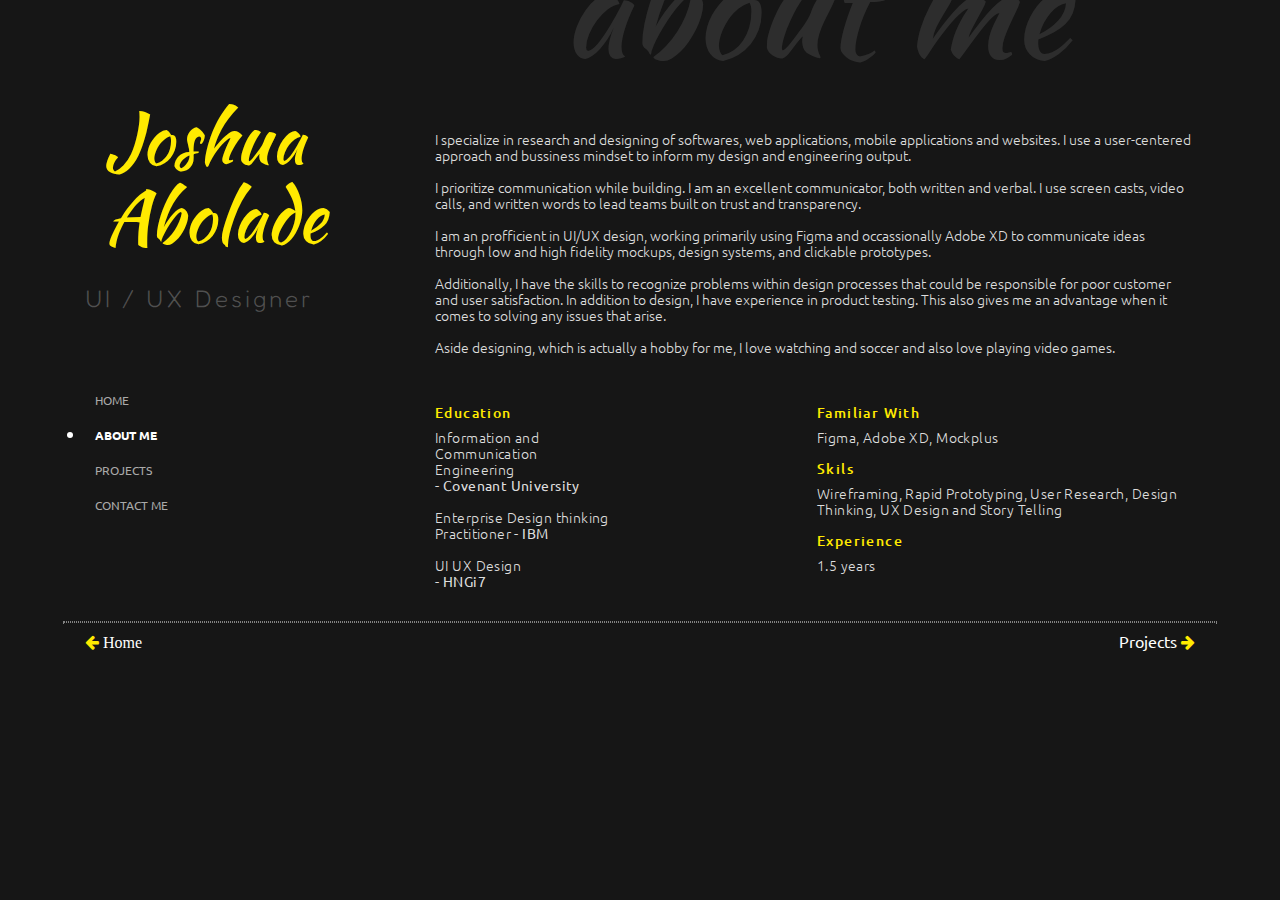
==== about.html @ db990637 "josh portfolio" ====
<!DOCTYPE html>
<html lang="en">
<head>
    <meta charset="UTF-8">
    <meta name="viewport" content="width=device-width, initial-scale=1.0">
    <link rel="stylesheet" href="https://stackpath.bootstrapcdn.com/bootstrap/4.1.3/css/bootstrap.min.css">
    <link href="https://fonts.googleapis.com/css2?family=Kaushan+Script&display=swap" rel="stylesheet">
    <link href="https://fonts.googleapis.com/css2?family=Fredoka+One&display=swap" rel="stylesheet">
    <link href="https://fonts.googleapis.com/css2?family=Ubuntu&display=swap" rel="stylesheet">
    <link rel="stylesheet" href="https://stackpath.bootstrapcdn.com/font-awesome/4.7.0/css/font-awesome.min.css">
    <link rel="stylesheet" href="css/style.css">
    <link rel="stylesheet" href="css/about.css">
    <title>About Me</title>
</head>
<body>
    <div class="wrapper container">
        <nav id="sidebar">
            <div class="sidebar-header">
                <h2>Joshua <br> Abolade</h2>
                <p>UI / UX Designer</p>
            </div>
            <ul class="list-unstyled components">
                <!-- <p>Dummy Heading</p> -->
                <li><a href="index.html">HOME</a></li>
                <li class="active"><a href="#">ABOUT ME</a></li>
                <li>
                    <a href="projects.html" aria-expanded="false" class="dropdown-toggl">PROJECTS</a>
                    <ul class="dropdown list-unstyled" id="pageSubmenu">
                        <li>
                            <a href="expense.html">Expense ng</a>
                        </li>
                        <li>
                            <a href="microapi.html">Micro API</a>
                        </li>
                        <li>
                            <a href="gatepass.html">Gatepass app</a>
                        </li>
                        <li>
                            <a href="iMotivate.html">iMotivate</a>
                        </li>
                    </ul>
                </li>
                <li>
                    <a href="contact.html">CONTACT ME</a>
                </li>
            </ul>
        
        </nav>
            <div id="about-content" class="content">
                <nav class="navbar navbar-expand-lg navbar-light">
                    <button type="button" id="sidebarCollapse" class="btn btn-info navbar-toggler" data-toggle="collapse" data-target="#navbarNav" aria-controls="navbarNav" aria-expanded="false" aria-label="Toggle navigation">
                        <!-- <i class="fa fa-align-justify"></i> <span></span> -->
                    <span class="navbar-toggler-icon"></span>
        
                    </button>
        
                   </nav>
                <h1>about me</h1>
                <div class="about">
                    <p> I specialize in research and designing of softwares, web applications,  mobile applications and websites. I use a user-centered approach and bussiness mindset to inform my design and engineering output.</p>

                    <p> I prioritize communication while building. I am an excellent communicator, both written and verbal. I use screen casts, video calls, and written words to lead teams built on trust and transparency.</p>
                    
                    <p> I am an profficient in UI/UX design, working primarily using Figma and occassionally Adobe XD to communicate ideas through low and high fidelity mockups, design systems, and clickable prototypes.</p>
                    
                    <p> Additionally, I have the skills to recognize problems within design processes that could be responsible for poor customer and user satisfaction. In addition to design, I have experience in product testing. This also gives me an advantage when it comes to solving any issues that arise.</p>
                    
                    <p> Aside designing, which is actually a hobby for me, I love watching and soccer and also love playing video games.</p>   
                </div>   

                <div class="education">
                    <div class="left-side">
                        <h3>Education</h3>
                        <p>Information and Communication Engineering <br>
                           <strong>- Covenant University</strong> </p>
                        <p>Enterprise Design thinking Practitioner <strong>- IBM</strong></p>
                        <p>UI UX Design <br>
                           <strong> - HNGi7</strong></p>
                    </div>
                    <div class="right-side">
                        <h3>Familiar With</h3>
                        <p>Figma, Adobe XD, Mockplus</p>
    
                        <h3>Skils</h3>
                        <p>Wireframing, Rapid Prototyping, User Research, Design Thinking, UX Design and Story Telling </p>
    
                        <h3>Experience</h3>
                        <p>1.5 years</p>
                    </div>
                </div>
            </div>   
        </div>
    </div>  
        <hr>
        <div class="container">
        <div class="footer-menu">
            <div class="left-side">
               <a href="index.html"><i class="fa fa-arrow-left" aria-hidden="true"><span> Home </span></i></a>
            </div>
            <div class="right-side">
               <a href="projects.html"><span> Projects </span><i class="fa fa-arrow-right" aria-hidden="true"></i></a>
            </div>
    </div>
</div>
<!-- jQuery first, then Popper.js, then Bootstrap JS -->
<script src="https://code.jquery.com/jquery-3.5.1.slim.min.js" integrity="sha384-DfXdz2htPH0lsSSs5nCTpuj/zy4C+OGpamoFVy38MVBnE+IbbVYUew +OrCXaRkfj" crossorigin="anonymous"></script>
<script src="https://cdn.jsdelivr.net/npm/popper.js@1.16.0/dist/umd/popper.min.js" integrity="sha384-Q6E9RHvbIyZFJoft   +2mJbHaEWldlvI9IOYy5n3zV9zzTtmI3UksdQRVvoxMfooAo" crossorigin="anonymous"></script>
<script src="https://stackpath.bootstrapcdn.com/bootstrap/4.1.3/js/bootstrap.min.js" integrity="sha384-OgVRvuATP1z7JjHLkuOU7Xw704+h835Lr    +6QL9UvYjZE3Ipu6Tp75j7Bh/kR0JKI" crossorigin="anonymous"></script>
<script src="https://cdnjs.cloudflare.com/ajax/libs/jquery/3.5.1/jquery.min.js"></script> 
<script src="js/main.js"></script>
</body>
</html>
---- css/style.css ----
body{
    font-family: 'Ubuntu', sans-serif;
    background: linear-gradient(281.05deg, #161616 50.04%, rgba(22, 22, 22, 0) 6.33%), linear-gradient(199.86deg, rgba(22, 22, 22, 0) 6.76%, rgba(22, 22, 22, 0.867683) 7.44%, #161616 3.81%);
    }
p{
    font-family: 'Ubuntu', sans-serif;
    font-size: 1.1em;
	font-weight: 300;
	line-height: 1.7em;
	color: #999;
}

a,
a:hover,
a:focus{
	color: inherit;
	text-decoration: none;
	transition: all 0.3s;
}

.navbar{
	padding: 15px 10px;
	border: none;
	border-radius: 0;
	margin-bottom: 40px;
}

.navbar-btn{
	box-shadow: none;
	outline: none!important;
	border: none;
}
.line{
	width: 100%;
	height: 1px;
	border-bottom: 1px dashed #ddd;
}

.wrapper {
    display: flex;
    width: 100%;
    align-items: stretch;
}
#sidebar {
    min-width: 250px;
    max-width: 250px;
	color: #fff;
	margin-top: 80px;
    transition: all 0.3s;
}

#sidebar.active{
	margin-left: -250px;
}

#sidebar .sidebar-header h2{
	padding: 20px;
	font-family: 'Kaushan Script', cursive;
    color: #FFEA00;
    font-size: 72px;
    line-height: 108.4%;
}
#sidebar .sidebar-header p{
	color: rgba(255, 255, 255, 0.26);
    font-family: 'Fredoka One', cursive;
    font-size: 24px;
    line-height: 29px;
    letter-spacing: 0.12em;
}
#sidebar ul.components{
	padding: 20px 0px;
	padding: 40px 0;
    margin-top: 30px;
    list-style: none;
}
#sidebar ul.components .active{
    list-style: disc;
}
#sidebar ul.components ul.dropdown.act{
    color: #fff;
    font-weight: bold;
}
#sidebar ul p{
	padding: 10px;
	font-size: 1.1em;
    display: block;
    color: white;
}
#sidebar ul li a{
	padding: 10px;
	font-size: 1.1em;
	display: block;
	padding: 10px;
    color: #AAAAAA;
    display: block;
    font-size: 12px;
    line-height: 15px;
    text-decoration: none;
    transition: all 0.3s;
}
#sidebar ul li a:hover {
    color: #fff;
}

#sidebar ul li.active>a,
a[aria-expanded="true"] {
    color: #fff;
    font-weight: bold;
}
a[data-toggle="collapse"] {
	position: relative;
}
#pageSubmenu{
	border-left: 2px solid #FFEA00;
}
.dropdown-toggl::after {
    display: block;
    position: absolute;
    top: 50%;
    right: 20px;
	transform: translateY(-50%);	
}
#sidebar ul ul{
    display: none;
}
#sidebar ul ul li a.act{
    color: white !important;
    font-weight: bold;;
}
#sidebar ul li:hover > ul{
    display: block;
}
ul ul a {
    font-size: 0.9em !important;
    padding-left: 50px !important;
}

#content {
    width: 100%;
    padding: 20px;
    min-height: 100vh;
    transition: all 0.3s;
}
.navbar-toggler-icon{
    background-color: #FFEA00 !important;
    box-shadow: none !important;
}
.home{
    width: 100%;
    padding: 20px;
    /* min-height: 100vh; */
    transition: all 0.3s;
    background: linear-gradient(320.05deg, #161616 38.04%, rgba(22, 22, 22, 0) 56.33%), linear-gradient(199.86deg, rgba(22, 22, 22, 0) 52.76%, rgba(22, 22, 22, 0.867683) 79.44%, #161616 83.81%), url(../img/josh.png);
    background-repeat: no-repeat;
    background-position: center;
}
.home p span{
    color: #FFEA00;
}
.home p{
    color: #fff;
    font-family: 'Ubuntu', sans-serif;
    font-size: 20px;
    line-height: 28px;
    padding: 350px 0  0 100px;
}
hr{
    border: 1px dotted #838383;
    width: 90%;
}
.footer-menu{
    display: flex;
    justify-content: space-between;
    margin-top: -10px;
    margin-bottom: 30px;
}
.footer-menu a{
    color: #FFEA00;
}
.footer-menu a span{
    color: #fff;
}

@media(max-width:768px){
	#sidebar{margin-left: -250px;}
	#sidebar.active{
		margin-left: 0px;
	}
	#sidebarCollapse span{
		display: none;
    }
    .navbar-toggler-icon{
        background-color: #FFEA00 !important;
        box-shadow: none !important;
    }
}
---- css/about.css ----
#about-content{
    margin-left: 100px;
}
#about-content h1{
    text-align: center;
    font-size: 140px;
    line-height: 108.4%;
    color: rgba(255, 255, 255, 0.1);
    font-family: 'Kaushan Script', cursive;
    margin-top: -140px;
}
.about{
    margin-top: 50px;
}
.about p{
    font-family: 'Ubuntu', sans-serif;
    font-size: 14px;
    line-height: 16px;
    color: #DDDDDD;
}
.education{
    display: flex;
    justify-content: space-between;
    margin-top: 50px;
}
.education h3{
    font-size: 14px;
    line-height: 16px;
    letter-spacing: 0.1em;
    color: #FFEA00;
}
.education p{
    font-size: 14px;
    line-height: 16px;
    letter-spacing: 0.03em;
    color: #DDDDDD;
    font-family: 'Ubuntu', sans-serif;
}
.education .right-side{
    margin-left: 200px;
}
@media (max-width:768px){
	#sidebar{margin-left: -250px;}
	#sidebar.active{
		margin-left: 0px;
	}
	#sidebarCollapse span{
		display: none;
    }
}
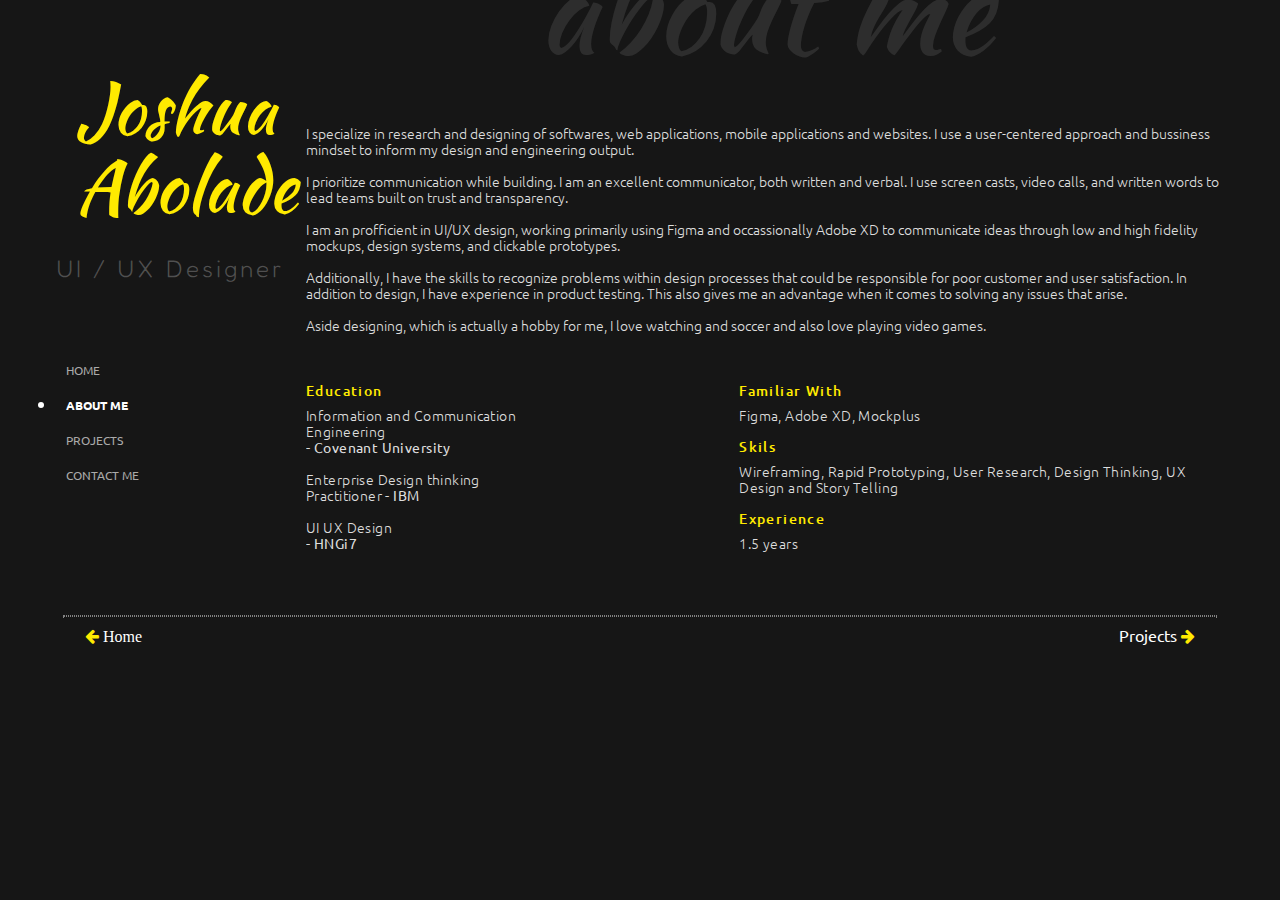
==== commit 5a9ee3da: "repo updated" ====
--- a/about.html
+++ b/about.html
@@ -1,5 +1,6 @@
 <!DOCTYPE html>
 <html lang="en">
+
 <head>
     <meta charset="UTF-8">
     <meta name="viewport" content="width=device-width, initial-scale=1.0">
@@ -12,8 +13,9 @@
     <link rel="stylesheet" href="css/about.css">
     <title>About Me</title>
 </head>
+
 <body>
-    <div class="wrapper container">
+    <div class="wrapper container-fluid px-4 mx-auto">
         <nav id="sidebar">
             <div class="sidebar-header">
                 <h2>Joshua <br> Abolade</h2>
@@ -44,69 +46,86 @@
                     <a href="contact.html">CONTACT ME</a>
                 </li>
             </ul>
-        
+
         </nav>
-            <div id="about-content" class="content">
-                <nav class="navbar navbar-expand-lg navbar-light">
-                    <button type="button" id="sidebarCollapse" class="btn btn-info navbar-toggler" data-toggle="collapse" data-target="#navbarNav" aria-controls="navbarNav" aria-expanded="false" aria-label="Toggle navigation">
-                        <!-- <i class="fa fa-align-justify"></i> <span></span> -->
-                    <span class="navbar-toggler-icon"></span>
-        
-                    </button>
-        
-                   </nav>
-                <h1>about me</h1>
-                <div class="about">
-                    <p> I specialize in research and designing of softwares, web applications,  mobile applications and websites. I use a user-centered approach and bussiness mindset to inform my design and engineering output.</p>
+        <div id="about-content" class="content">
+            <nav class="navbar navbar-expand-lg navbar-light">
+                <button type="button" id="sidebarCollapse" class="btn btn-info navbar-toggler" data-toggle="collapse"
+                    data-target="#navbarNav" aria-controls="navbarNav" aria-expanded="false"
+                    aria-label="Toggle navigation">
+                    <!-- <i class="fa fa-align-justify"></i> <span></span> -->
+                    <i class="fa fa-bars" id="mobile-toggle" aria-hidden="true"></i>
+                </button>
 
-                    <p> I prioritize communication while building. I am an excellent communicator, both written and verbal. I use screen casts, video calls, and written words to lead teams built on trust and transparency.</p>
-                    
-                    <p> I am an profficient in UI/UX design, working primarily using Figma and occassionally Adobe XD to communicate ideas through low and high fidelity mockups, design systems, and clickable prototypes.</p>
-                    
-                    <p> Additionally, I have the skills to recognize problems within design processes that could be responsible for poor customer and user satisfaction. In addition to design, I have experience in product testing. This also gives me an advantage when it comes to solving any issues that arise.</p>
-                    
-                    <p> Aside designing, which is actually a hobby for me, I love watching and soccer and also love playing video games.</p>   
-                </div>   
+            </nav>
+            <h1>about me</h1>
+            <div class="about">
+                <p> I specialize in research and designing of softwares, web applications, mobile applications and
+                    websites. I use a user-centered approach and bussiness mindset to inform my design and engineering
+                    output.</p>
 
-                <div class="education">
-                    <div class="left-side">
-                        <h3>Education</h3>
-                        <p>Information and Communication Engineering <br>
-                           <strong>- Covenant University</strong> </p>
-                        <p>Enterprise Design thinking Practitioner <strong>- IBM</strong></p>
-                        <p>UI UX Design <br>
-                           <strong> - HNGi7</strong></p>
-                    </div>
-                    <div class="right-side">
-                        <h3>Familiar With</h3>
-                        <p>Figma, Adobe XD, Mockplus</p>
-    
-                        <h3>Skils</h3>
-                        <p>Wireframing, Rapid Prototyping, User Research, Design Thinking, UX Design and Story Telling </p>
-    
-                        <h3>Experience</h3>
-                        <p>1.5 years</p>
-                    </div>
+                <p> I prioritize communication while building. I am an excellent communicator, both written and verbal.
+                    I use screen casts, video calls, and written words to lead teams built on trust and transparency.
+                </p>
+
+                <p> I am an profficient in UI/UX design, working primarily using Figma and occassionally Adobe XD to
+                    communicate ideas through low and high fidelity mockups, design systems, and clickable prototypes.
+                </p>
+
+                <p> Additionally, I have the skills to recognize problems within design processes that could be
+                    responsible for poor customer and user satisfaction. In addition to design, I have experience in
+                    product testing. This also gives me an advantage when it comes to solving any issues that arise.</p>
+
+                <p> Aside designing, which is actually a hobby for me, I love watching and soccer and also love playing
+                    video games.</p>
+            </div>
+
+            <div class="education">
+                <div class="left-side">
+                    <h3>Education</h3>
+                    <p>Information and Communication Engineering <br>
+                        <strong>- Covenant University</strong> </p>
+                    <p>Enterprise Design thinking Practitioner <strong>- IBM</strong></p>
+                    <p>UI UX Design <br>
+                        <strong> - HNGi7</strong></p>
                 </div>
-            </div>   
+                <div class="right-side">
+                    <h3>Familiar With</h3>
+                    <p>Figma, Adobe XD, Mockplus</p>
+
+                    <h3>Skils</h3>
+                    <p>Wireframing, Rapid Prototyping, User Research, Design Thinking, UX Design and Story Telling </p>
+
+                    <h3>Experience</h3>
+                    <p>1.5 years</p>
+                </div>
+            </div>
         </div>
-    </div>  
-        <hr>
-        <div class="container">
+    </div>
+    </div>
+    <hr>
+    <div class="container">
         <div class="footer-menu">
             <div class="left-side">
-               <a href="index.html"><i class="fa fa-arrow-left" aria-hidden="true"><span> Home </span></i></a>
+                <a href="index.html"><i class="fa fa-arrow-left" aria-hidden="true"><span> Home </span></i></a>
             </div>
             <div class="right-side">
-               <a href="projects.html"><span> Projects </span><i class="fa fa-arrow-right" aria-hidden="true"></i></a>
+                <a href="projects.html"><span> Projects </span><i class="fa fa-arrow-right" aria-hidden="true"></i></a>
             </div>
+        </div>
     </div>
-</div>
-<!-- jQuery first, then Popper.js, then Bootstrap JS -->
-<script src="https://code.jquery.com/jquery-3.5.1.slim.min.js" integrity="sha384-DfXdz2htPH0lsSSs5nCTpuj/zy4C+OGpamoFVy38MVBnE+IbbVYUew +OrCXaRkfj" crossorigin="anonymous"></script>
-<script src="https://cdn.jsdelivr.net/npm/popper.js@1.16.0/dist/umd/popper.min.js" integrity="sha384-Q6E9RHvbIyZFJoft   +2mJbHaEWldlvI9IOYy5n3zV9zzTtmI3UksdQRVvoxMfooAo" crossorigin="anonymous"></script>
-<script src="https://stackpath.bootstrapcdn.com/bootstrap/4.1.3/js/bootstrap.min.js" integrity="sha384-OgVRvuATP1z7JjHLkuOU7Xw704+h835Lr    +6QL9UvYjZE3Ipu6Tp75j7Bh/kR0JKI" crossorigin="anonymous"></script>
-<script src="https://cdnjs.cloudflare.com/ajax/libs/jquery/3.5.1/jquery.min.js"></script> 
-<script src="js/main.js"></script>
+    <!-- jQuery first, then Popper.js, then Bootstrap JS -->
+    <script src="https://code.jquery.com/jquery-3.5.1.slim.min.js"
+        integrity="sha384-DfXdz2htPH0lsSSs5nCTpuj/zy4C+OGpamoFVy38MVBnE+IbbVYUew +OrCXaRkfj"
+        crossorigin="anonymous"></script>
+    <script src="https://cdn.jsdelivr.net/npm/popper.js@1.16.0/dist/umd/popper.min.js"
+        integrity="sha384-Q6E9RHvbIyZFJoft   +2mJbHaEWldlvI9IOYy5n3zV9zzTtmI3UksdQRVvoxMfooAo"
+        crossorigin="anonymous"></script>
+    <script src="https://stackpath.bootstrapcdn.com/bootstrap/4.1.3/js/bootstrap.min.js"
+        integrity="sha384-OgVRvuATP1z7JjHLkuOU7Xw704+h835Lr    +6QL9UvYjZE3Ipu6Tp75j7Bh/kR0JKI"
+        crossorigin="anonymous"></script>
+    <script src="https://cdnjs.cloudflare.com/ajax/libs/jquery/3.5.1/jquery.min.js"></script>
+    <script src="js/main.js"></script>
 </body>
+
 </html>--- a/css/style.css
+++ b/css/style.css
@@ -1,196 +1,251 @@
-body{
-    font-family: 'Ubuntu', sans-serif;
-    background: linear-gradient(281.05deg, #161616 50.04%, rgba(22, 22, 22, 0) 6.33%), linear-gradient(199.86deg, rgba(22, 22, 22, 0) 6.76%, rgba(22, 22, 22, 0.867683) 7.44%, #161616 3.81%);
-    }
-p{
-    font-family: 'Ubuntu', sans-serif;
-    font-size: 1.1em;
-	font-weight: 300;
-	line-height: 1.7em;
-	color: #999;
+body {
+   font-family: "Ubuntu", sans-serif;
+   background: linear-gradient(
+         281.05deg,
+         #161616 50.04%,
+         rgba(22, 22, 22, 0) 6.33%
+      ),
+      linear-gradient(
+         199.86deg,
+         rgba(22, 22, 22, 0) 6.76%,
+         rgba(22, 22, 22, 0.867683) 7.44%,
+         #161616 3.81%
+      );
+}
+p {
+   font-family: "Ubuntu", sans-serif;
+   font-size: 1.1em;
+   font-weight: 300;
+   line-height: 1.7em;
+   color: #999;
 }
 
 a,
 a:hover,
-a:focus{
-	color: inherit;
-	text-decoration: none;
-	transition: all 0.3s;
-}
-
-.navbar{
-	padding: 15px 10px;
-	border: none;
-	border-radius: 0;
-	margin-bottom: 40px;
-}
-
-.navbar-btn{
-	box-shadow: none;
-	outline: none!important;
-	border: none;
-}
-.line{
-	width: 100%;
-	height: 1px;
-	border-bottom: 1px dashed #ddd;
+a:focus {
+   color: inherit;
+   text-decoration: none;
+   transition: all 0.3s;
+}
+
+.navbar {
+   padding: 15px 10px;
+   border: none;
+   border-radius: 0;
+   margin-bottom: 40px;
+}
+
+.navbar-btn {
+   box-shadow: none;
+   outline: none !important;
+   border: none;
+}
+.line {
+   width: 100%;
+   height: 1px;
+   border-bottom: 1px dashed #ddd;
 }
 
 .wrapper {
-    display: flex;
-    width: 100%;
-    align-items: stretch;
+   position: relative;
+   display: flex;
+   width: 95%;
+   align-items: stretch;
 }
 #sidebar {
-    min-width: 250px;
-    max-width: 250px;
-	color: #fff;
-	margin-top: 80px;
-    transition: all 0.3s;
-}
-
-#sidebar.active{
-	margin-left: -250px;
-}
-
-#sidebar .sidebar-header h2{
-	padding: 20px;
-	font-family: 'Kaushan Script', cursive;
-    color: #FFEA00;
-    font-size: 72px;
-    line-height: 108.4%;
-}
-#sidebar .sidebar-header p{
-	color: rgba(255, 255, 255, 0.26);
-    font-family: 'Fredoka One', cursive;
-    font-size: 24px;
-    line-height: 29px;
-    letter-spacing: 0.12em;
-}
-#sidebar ul.components{
-	padding: 20px 0px;
-	padding: 40px 0;
-    margin-top: 30px;
-    list-style: none;
-}
-#sidebar ul.components .active{
-    list-style: disc;
-}
-#sidebar ul.components ul.dropdown.act{
-    color: #fff;
-    font-weight: bold;
-}
-#sidebar ul p{
-	padding: 10px;
-	font-size: 1.1em;
-    display: block;
-    color: white;
-}
-#sidebar ul li a{
-	padding: 10px;
-	font-size: 1.1em;
-	display: block;
-	padding: 10px;
-    color: #AAAAAA;
-    display: block;
-    font-size: 12px;
-    line-height: 15px;
-    text-decoration: none;
-    transition: all 0.3s;
+   position: relative;
+   background: linear-gradient(
+         281.05deg,
+         #161616 50.04%,
+         rgba(22, 22, 22, 0) 6.33%
+      ),
+      linear-gradient(
+         199.86deg,
+         rgba(22, 22, 22, 0) 6.76%,
+         rgba(22, 22, 22, 0.867683) 7.44%,
+         #161616 3.81%
+      );
+   z-index: 20;
+   min-width: 250px;
+   max-width: 250px;
+   color: #fff;
+   transition: all 0.3s;
+   padding: 50px 0;
+}
+
+#sidebar.active {
+   margin-left: -250px;
+}
+
+#sidebar .sidebar-header h2 {
+   padding: 20px;
+   font-family: "Kaushan Script", cursive;
+   color: #ffea00;
+   font-size: 72px;
+   line-height: 108.4%;
+}
+#sidebar .sidebar-header p {
+   color: rgba(255, 255, 255, 0.26);
+   font-family: "Fredoka One", cursive;
+   font-size: 24px;
+   line-height: 29px;
+   letter-spacing: 0.12em;
+}
+#sidebar ul.components {
+   padding: 20px 0px;
+   padding: 40px 0;
+   margin-top: 30px;
+   list-style: none;
+}
+#sidebar ul.components .active {
+   list-style: disc;
+}
+#sidebar ul.components ul.dropdown.act {
+   color: #fff;
+   font-weight: bold;
+}
+#sidebar ul p {
+   padding: 10px;
+   font-size: 1.1em;
+   display: block;
+   color: white;
+}
+#sidebar ul li a {
+   padding: 10px;
+   font-size: 1.1em;
+   display: block;
+   padding: 10px;
+   color: #aaaaaa;
+   display: block;
+   font-size: 12px;
+   line-height: 15px;
+   text-decoration: none;
+   transition: all 0.3s;
 }
 #sidebar ul li a:hover {
-    color: #fff;
-}
-
-#sidebar ul li.active>a,
+   color: #fff;
+}
+
+#sidebar ul li.active > a,
 a[aria-expanded="true"] {
-    color: #fff;
-    font-weight: bold;
+   color: #fff;
+   font-weight: bold;
 }
 a[data-toggle="collapse"] {
-	position: relative;
-}
-#pageSubmenu{
-	border-left: 2px solid #FFEA00;
+   position: relative;
+}
+#pageSubmenu {
+   border-left: 2px solid #ffea00;
 }
 .dropdown-toggl::after {
-    display: block;
-    position: absolute;
-    top: 50%;
-    right: 20px;
-	transform: translateY(-50%);	
-}
-#sidebar ul ul{
-    display: none;
-}
-#sidebar ul ul li a.act{
-    color: white !important;
-    font-weight: bold;;
-}
-#sidebar ul li:hover > ul{
-    display: block;
+   display: block;
+   position: absolute;
+   top: 50%;
+   right: 20px;
+   transform: translateY(-50%);
+}
+#sidebar ul ul {
+   display: none;
+}
+#sidebar ul ul li a.act {
+   color: white !important;
+   font-weight: bold;
+}
+#sidebar ul li:hover > ul {
+   display: block;
 }
 ul ul a {
-    font-size: 0.9em !important;
-    padding-left: 50px !important;
+   font-size: 0.9em !important;
+   padding-left: 50px !important;
+}
+
+.navbar .fa-bars {
+   display: none;
+   color: #ffea00;
+   font-size: 30px;
+}
+
+#sidebarCollapse {
+   position: absolute;
+   z-index: 50;
+   right: 2px;
+   top: 20px;
 }
 
 #content {
-    width: 100%;
-    padding: 20px;
-    min-height: 100vh;
-    transition: all 0.3s;
-}
-.navbar-toggler-icon{
-    background-color: #FFEA00 !important;
-    box-shadow: none !important;
-}
-.home{
-    width: 100%;
-    padding: 20px;
-    /* min-height: 100vh; */
-    transition: all 0.3s;
-    background: linear-gradient(320.05deg, #161616 38.04%, rgba(22, 22, 22, 0) 56.33%), linear-gradient(199.86deg, rgba(22, 22, 22, 0) 52.76%, rgba(22, 22, 22, 0.867683) 79.44%, #161616 83.81%), url(../img/josh.png);
-    background-repeat: no-repeat;
-    background-position: center;
-}
-.home p span{
-    color: #FFEA00;
-}
-.home p{
-    color: #fff;
-    font-family: 'Ubuntu', sans-serif;
-    font-size: 20px;
-    line-height: 28px;
-    padding: 350px 0  0 100px;
-}
-hr{
-    border: 1px dotted #838383;
-    width: 90%;
-}
-.footer-menu{
-    display: flex;
-    justify-content: space-between;
-    margin-top: -10px;
-    margin-bottom: 30px;
-}
-.footer-menu a{
-    color: #FFEA00;
-}
-.footer-menu a span{
-    color: #fff;
-}
-
-@media(max-width:768px){
-	#sidebar{margin-left: -250px;}
-	#sidebar.active{
-		margin-left: 0px;
-	}
-	#sidebarCollapse span{
-		display: none;
-    }
-    .navbar-toggler-icon{
-        background-color: #FFEA00 !important;
-        box-shadow: none !important;
-    }
-}
+   position: relative;
+   z-index: 5;
+}
+
+.home {
+   width: 100%;
+   padding: 20px;
+   /*min-height: 100vh;
+   */
+   transition: all 0.3s;
+   background: linear-gradient(
+         320.05deg,
+         #161616 38.04%,
+         rgba(22, 22, 22, 0) 56.33%
+      ),
+      linear-gradient(
+         199.86deg,
+         rgba(22, 22, 22, 0) 52.76%,
+         rgba(22, 22, 22, 0.867683) 79.44%,
+         #161616 83.81%
+      ),
+      url(../img/josh.png);
+   background-repeat: no-repeat;
+   background-position: center;
+   -webkit-transition: all 0.3s;
+   -moz-transition: all 0.3s;
+   -ms-transition: all 0.3s;
+   -o-transition: all 0.3s;
+}
+.home p span {
+   color: #ffea00;
+}
+.home p {
+   color: #fff;
+   font-family: "Ubuntu", sans-serif;
+   font-size: 20px;
+   line-height: 28px;
+   padding: 350px 0 0 100px;
+}
+hr {
+   border: 1px dotted #838383;
+   width: 90%;
+}
+.footer-menu {
+   display: flex;
+   justify-content: space-between;
+   margin-top: -10px;
+   margin-bottom: 30px;
+}
+.footer-menu a {
+   color: #ffea00;
+}
+.footer-menu a span {
+   color: #fff;
+}
+
+@media (max-width: 900px) {
+   #sidebar {
+      margin-left: -320px;
+      position: absolute;
+   }
+   #sidebar.active {
+      margin-left: 0px;
+   }
+
+   .navbar .fa-bars {
+      display: inline-block;
+      color: #ffea00;
+      font-size: 30px;
+   }
+
+   .home p {
+      padding-left: 50px;
+      padding-right: 50px;
+   }
+}
--- a/css/about.css
+++ b/css/about.css
@@ -1,50 +1,39 @@
-#about-content{
-    margin-left: 100px;
+#about-content h1 {
+   position: relative;
+   text-align: center;
+   font-size: 125px;
+   line-height: 108.4%;
+   color: rgba(255, 255, 255, 0.1);
+   font-family: "Kaushan Script", cursive;
+   margin-top: -130px;
 }
-#about-content h1{
-    text-align: center;
-    font-size: 140px;
-    line-height: 108.4%;
-    color: rgba(255, 255, 255, 0.1);
-    font-family: 'Kaushan Script', cursive;
-    margin-top: -140px;
+.about {
+   margin-top: 50px;
 }
-.about{
-    margin-top: 50px;
+.about p {
+   font-family: "Ubuntu", sans-serif;
+   font-size: 14px;
+   line-height: 16px;
+   color: #dddddd;
 }
-.about p{
-    font-family: 'Ubuntu', sans-serif;
-    font-size: 14px;
-    line-height: 16px;
-    color: #DDDDDD;
+.education {
+   display: flex;
+   justify-content: space-between;
+   margin-top: 50px;
 }
-.education{
-    display: flex;
-    justify-content: space-between;
-    margin-top: 50px;
+.education h3 {
+   font-size: 14px;
+   line-height: 16px;
+   letter-spacing: 0.1em;
+   color: #ffea00;
 }
-.education h3{
-    font-size: 14px;
-    line-height: 16px;
-    letter-spacing: 0.1em;
-    color: #FFEA00;
+.education p {
+   font-size: 14px;
+   line-height: 16px;
+   letter-spacing: 0.03em;
+   color: #dddddd;
+   font-family: "Ubuntu", sans-serif;
 }
-.education p{
-    font-size: 14px;
-    line-height: 16px;
-    letter-spacing: 0.03em;
-    color: #DDDDDD;
-    font-family: 'Ubuntu', sans-serif;
+.education .right-side {
+   margin-left: 200px;
 }
-.education .right-side{
-    margin-left: 200px;
-}
-@media (max-width:768px){
-	#sidebar{margin-left: -250px;}
-	#sidebar.active{
-		margin-left: 0px;
-	}
-	#sidebarCollapse span{
-		display: none;
-    }
-}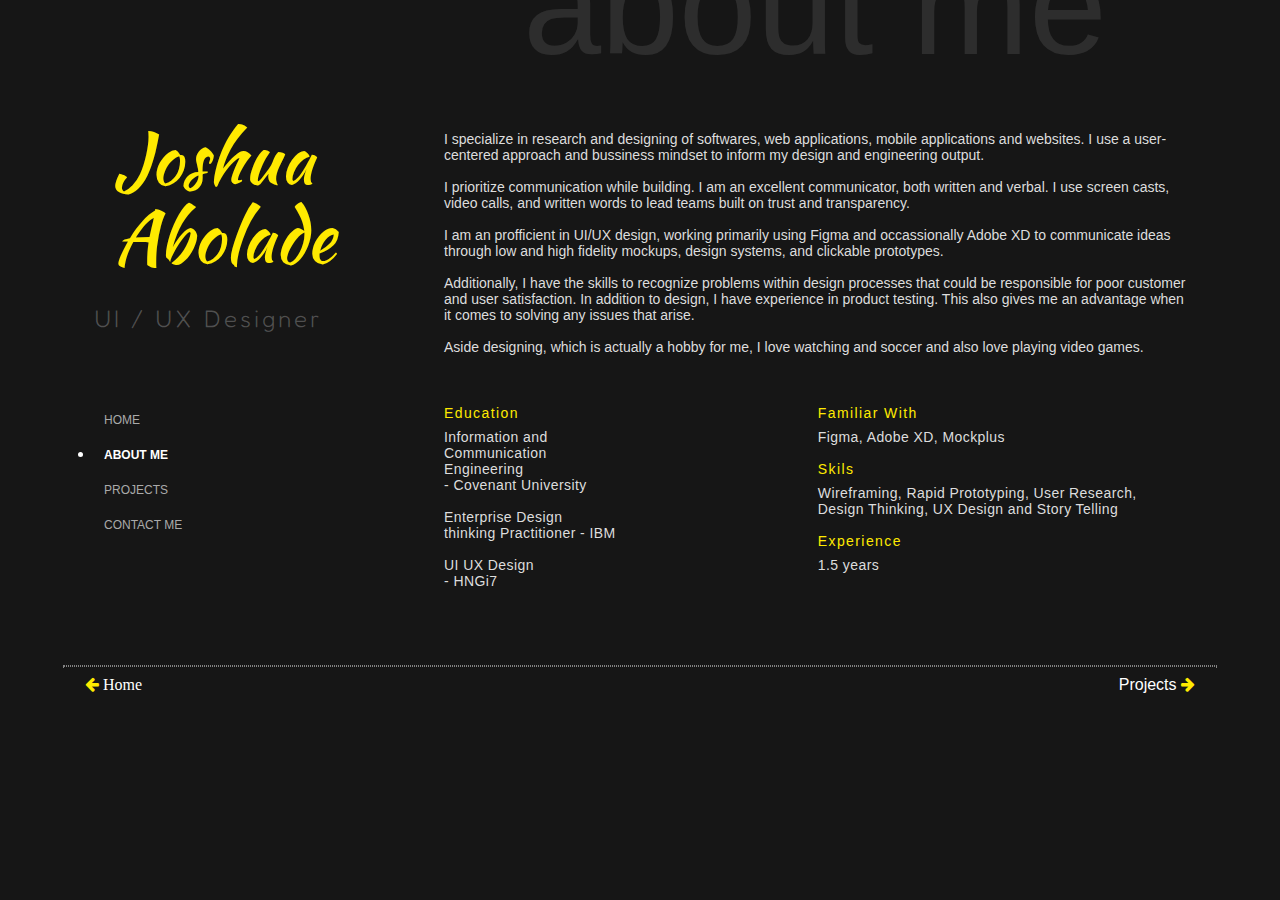
==== commit 1c767a33: "josh portfolio" ====
--- a/about.html
+++ b/about.html
@@ -15,7 +15,7 @@
 </head>
 
 <body>
-    <div class="wrapper container-fluid px-4 mx-auto">
+    <div class="container wrapper container-fluid px-4 mx-auto">
         <nav id="sidebar">
             <div class="sidebar-header">
                 <h2>Joshua <br> Abolade</h2>
--- a/css/style.css
+++ b/css/style.css
@@ -1,8 +1,8 @@
 body {
-   font-family: "Ubuntu", sans-serif;
+   font-family: "lato", sans-serif;
    background: linear-gradient(
          281.05deg,
-         #161616 50.04%,
+         #161616 100.04%,
          rgba(22, 22, 22, 0) 6.33%
       ),
       linear-gradient(
@@ -13,7 +13,7 @@
       );
 }
 p {
-   font-family: "Ubuntu", sans-serif;
+   font-family: "lato", sans-serif;
    font-size: 1.1em;
    font-weight: 300;
    line-height: 1.7em;
@@ -71,6 +71,7 @@
    color: #fff;
    transition: all 0.3s;
    padding: 50px 0;
+   margin-top: 50px;
 }
 
 #sidebar.active {
@@ -182,6 +183,7 @@
    padding: 20px;
    /*min-height: 100vh;
    */
+   /* margin-top: -50px; */
    transition: all 0.3s;
    background: linear-gradient(
          320.05deg,
@@ -207,7 +209,7 @@
 }
 .home p {
    color: #fff;
-   font-family: "Ubuntu", sans-serif;
+   font-family: "Lato", sans-serif;
    font-size: 20px;
    line-height: 28px;
    padding: 350px 0 0 100px;
--- a/css/about.css
+++ b/css/about.css
@@ -4,14 +4,16 @@
    font-size: 125px;
    line-height: 108.4%;
    color: rgba(255, 255, 255, 0.1);
-   font-family: "Kaushan Script", cursive;
    margin-top: -130px;
+}
+.content{
+   margin-left: 100px;
 }
 .about {
    margin-top: 50px;
 }
 .about p {
-   font-family: "Ubuntu", sans-serif;
+   font-family: "lato", sans-serif;
    font-size: 14px;
    line-height: 16px;
    color: #dddddd;
@@ -32,8 +34,94 @@
    line-height: 16px;
    letter-spacing: 0.03em;
    color: #dddddd;
-   font-family: "Ubuntu", sans-serif;
+   font-family: "lato", sans-serif;
 }
 .education .right-side {
    margin-left: 200px;
 }
+#about-content h1 {
+   text-align: center;
+   font-size: 140px;
+   line-height: 108.4%;
+   color: rgba(255, 255, 255, 0.1);
+   font-family: "Lato", sans-serif;
+   margin-top: -140px;
+}
+.about {
+   margin-top: 50px;
+}
+.about p {
+   font-family: "lato", sans-serif;
+   font-size: 14px;
+   line-height: 16px;
+   color: #dddddd;
+}
+.education {
+   display: flex;
+   justify-content: space-between;
+   margin-top: 50px;
+}
+.education h3 {
+   font-size: 14px;
+   line-height: 16px;
+   letter-spacing: 0.1em;
+   color: #ffea00;
+}
+.education p {
+   font-size: 14px;
+   line-height: 16px;
+   letter-spacing: 0.03em;
+   color: #dddddd;
+   font-family: "lato", sans-serif;
+}
+.education .right-side {
+   margin-left: 200px;
+}
+@media (max-width: 1200px){
+   #about-content h1{
+      font-size: 135px;
+      margin-top: -135px;
+   }
+}
+@media (max-width: 1000px){
+   #about-content h1{
+      font-size: 130px;
+   }
+}
+@media (max-width: 900px){
+   #about-content h1{
+      font-size: 135px;
+   }
+}
+@media (max-width: 768px) {
+   #sidebar {
+      margin-left: -250px;
+   }
+   #sidebar.active {
+      margin-left: 0px;
+   }
+   #sidebarCollapse span {
+      display: none;
+   }
+  .content {
+      margin-left: 50px;
+   }
+   .content p {
+      font-size: 1.2em;
+      line-height: 140%;
+   }
+   #about-content h1{
+      font-size: 105px;
+      margin-top: -120px;
+   }
+}
+@media (max-width: 510px){
+   .content {
+      margin-left: -20px;
+      padding: 20px;
+   }
+   #about-content h1{
+      font-size: 100px;
+      margin-top: -135px;
+   }
+}
